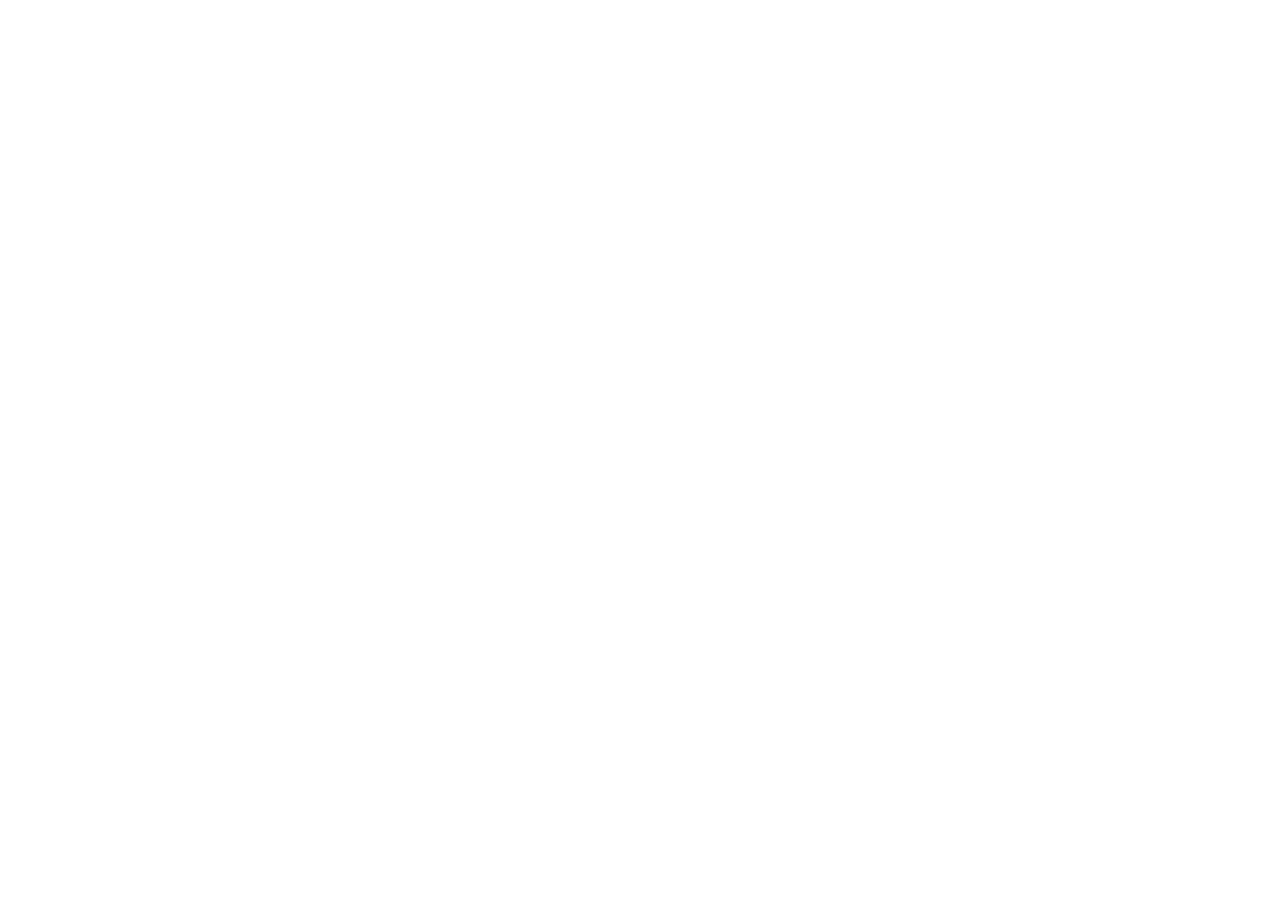
==== src/index.html @ 2c77cf81 "primera carpeta del proyecto" ====
<!DOCTYPE html>
<html lang="en">
<head>
    <meta charset="UTF-8">
    <meta name="viewport" content="width=device-width, initial-scale=1.0">
    <meta http-equiv="X-UA-Compatible" content="ie=edge">
    <title>Document</title>
</head>
<body>
    <script src="app.js"></script>
</body>
</html>
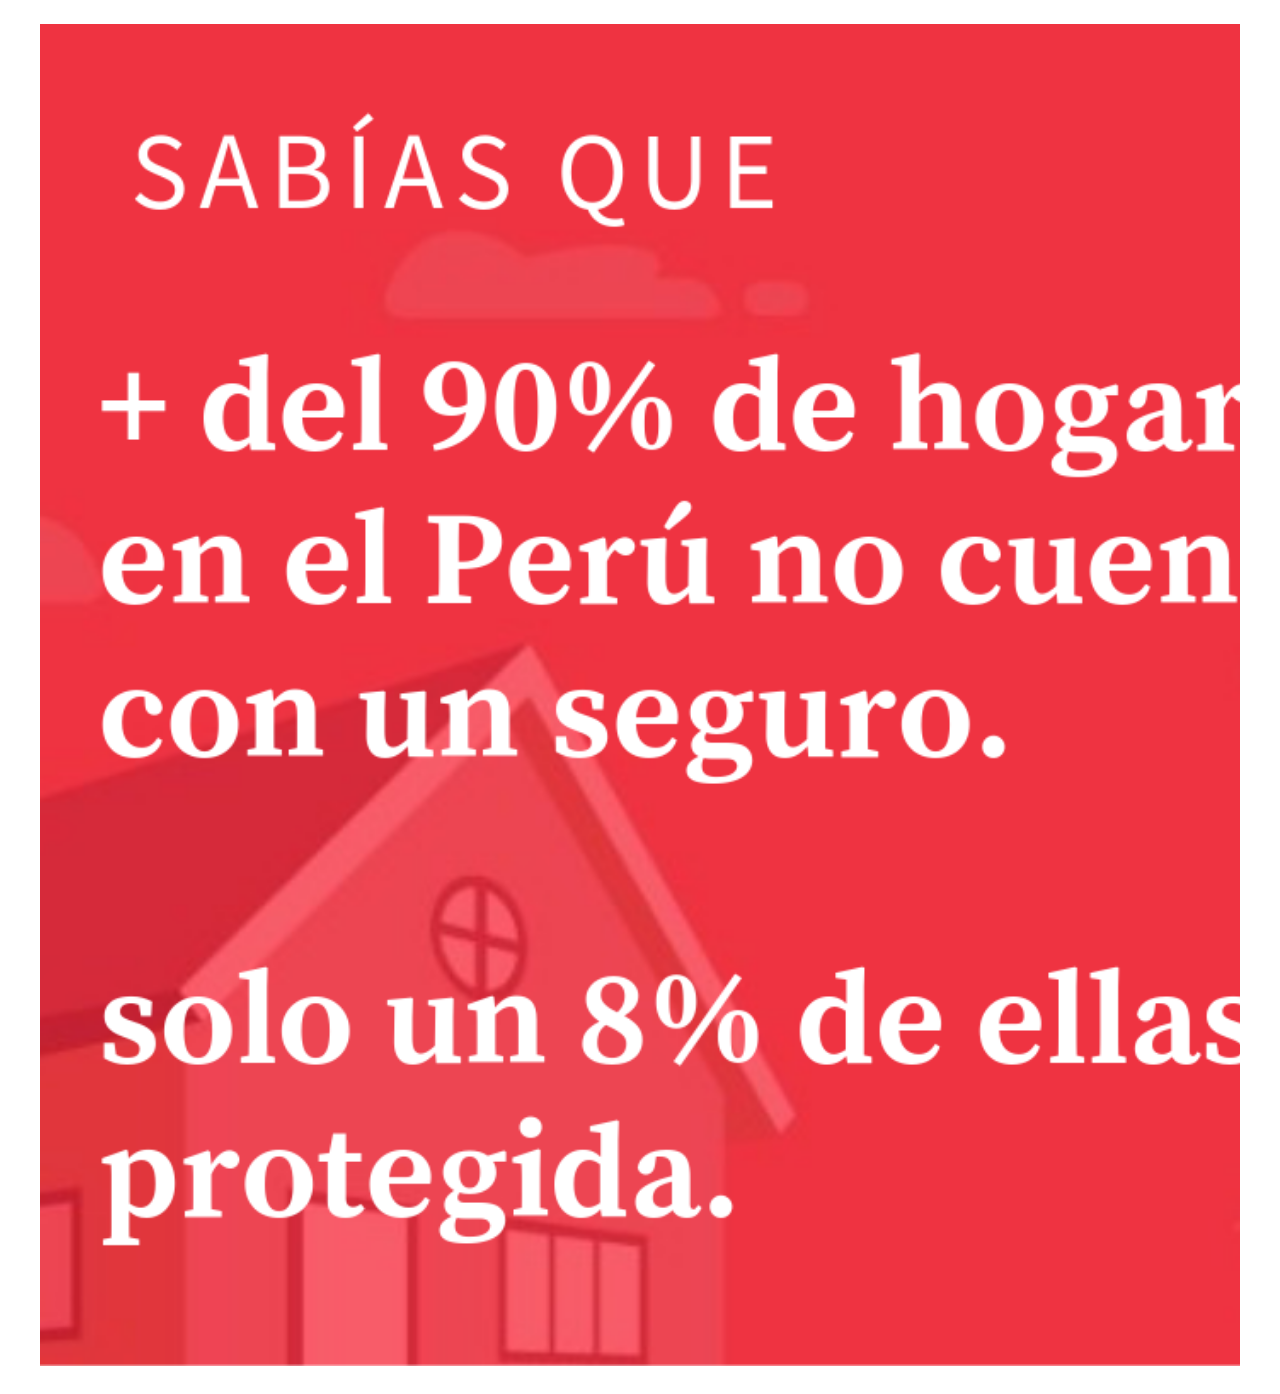
==== commit c12c3ce4: "se agrega sección de animación automática con css" ====
--- a/src/index.html
+++ b/src/index.html
@@ -4,9 +4,18 @@
     <meta charset="UTF-8">
     <meta name="viewport" content="width=device-width, initial-scale=1.0">
     <meta http-equiv="X-UA-Compatible" content="ie=edge">
-    <title>Document</title>
+    <link rel="stylesheet" href="styles/style.css">
+    <title>Rimac Seguros</title>
 </head>
 <body>
-    <script src="app.js"></script>
+    <div class="info">
+        <ul>
+            <li><img src="images/image1.png" alt=""></li>
+            <li><img src="images/image2.png" alt=""></li>
+            <li><img src="images/image3.png" alt=""></li>
+        </ul>
+    </div>    
 </body>
+<script src="app.js"></script>
+
 </html>--- a/src/styles/style.css
+++ b/src/styles/style.css
@@ -0,0 +1,80 @@
+.info {
+  width: 95%;
+  height: 2%;
+  margin: auto;
+  overflow: hidden;
+}
+
+.info ul {
+  display: -webkit-box;
+  display: -ms-flexbox;
+  display: flex;
+  padding: 0;
+  width: 400%;
+  -webkit-animation: cambio 7s infinite alternate linear;
+          animation: cambio 7s infinite alternate linear;
+}
+
+.info li {
+  width: 100%;
+  list-style: none;
+}
+
+.info img {
+  width: 100%;
+}
+
+@-webkit-keyframes cambio {
+  0% {
+    margin-left: 0;
+  }
+  20% {
+    margin-left: 0;
+  }
+  25% {
+    margin-left: -100%;
+  }
+  45% {
+    margin-left: -100%;
+  }
+  50% {
+    margin-left: -100%;
+  }
+  70% {
+    margin-left: -100%;
+  }
+  75% {
+    margin-left: -300%;
+  }
+  100% {
+    margin-left: -300%;
+  }
+}
+
+@keyframes cambio {
+  0% {
+    margin-left: 0;
+  }
+  20% {
+    margin-left: 0;
+  }
+  25% {
+    margin-left: -100%;
+  }
+  45% {
+    margin-left: -100%;
+  }
+  50% {
+    margin-left: -100%;
+  }
+  70% {
+    margin-left: -100%;
+  }
+  75% {
+    margin-left: -300%;
+  }
+  100% {
+    margin-left: -300%;
+  }
+}
+/*# sourceMappingURL=style.css.map */